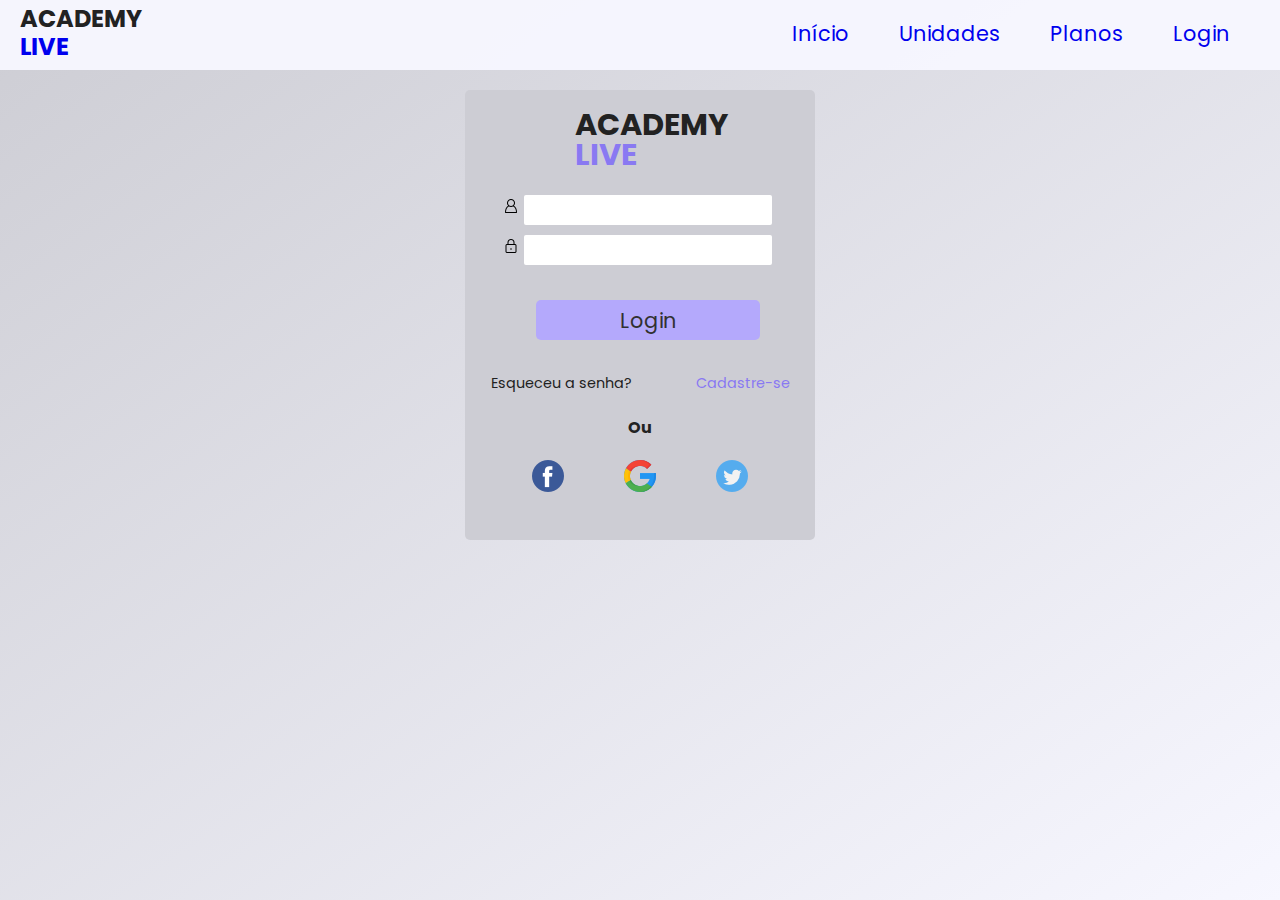
==== login.html @ 6ca49e64 "Atualizando" ====
<!DOCTYPE html>
<html lang="pt-br">

<head>
    <meta charset="UTF-8">
    <meta http-equiv="X-UA-Compatible" content="IE=edge">
    <meta name="viewport" content="width=device-width, initial-scale=1.0">
    <link rel="stylesheet" href="./css/login.css" type="text/css">
    <link rel="preconnect" href="https://fonts.googleapis.com">
    <link rel="preconnect" href="https://fonts.gstatic.com" crossorigin>
    <link href="https://fonts.googleapis.com/css2?family=Poppins:wght@200;300;500&display=swap" rel="stylesheet">
    <link rel="shortcut icon" href="./css/academia.png" type="image/x-icon">
    <title>Academy Live</title>
</head>

<body>

    <header>
        <nav>
            <div class="nav-title">
                <h2>ACADEMY</h2>
                <h2 href="./index.html"><a href="./index.html">LIVE</a></h2>
            </div>
            <div class="btn-menu">
                <img id="menu" src="./css/images-login/menu.png" alt="">
            </div>

            <div class="nav-list">
                <ul>
                    <li><a href="./login.html" target="_blank">Login</a></li>
                    <li><a href="#sec3">Planos</a></li>
                    <li><a href="#sec2">Unidades</a></li>
                    <li><a href="./index.html">Início</a></li>
                </ul>
            </div>

            <div id="nav-menu" class="hide nav-menu ">
                <ul>
                    <hr>
                    <li><a href="./index.html">Início</a></li>
                    <hr>
                    <li><a href="#sec2">Unidades</a></li>
                    <hr>
                    <li><a href="#sec3">Planos</a></li>
                    <hr>
                    <li><a href="#">Login</a></li>
                </ul>
            </div>

        </nav>
    </header>
    <div id="container" class="container teste">
            <div class="titulo">
                <h2>
                    ACADEMY
                </h2>
                <h2>
                    LIVE
                </h2>
            </div>
            <div class="formulario">
                <form action="">
        
                    <label for="Login"><img src="./css/images-login/user.png" alt=""></label><input id="login" type="text" name="login">
                    <label for="Senha"><img src="./css/images-login/trancar.png" alt=""></label><input id="senha" type="password" name="senha">
                    <button class="btn-login">Login</button>
                </form>
            </div>

            <div class="login-texto">
                <a href="#">Esqueceu a senha?</a>
                <a href="#">Cadastre-se</a>
            </div>

            <p class="ou">Ou</p>

            <div class="meios-login">
                <ul>
                    <li><a href="https://www.facebook.com" target="_blank"><img src="./css/images-login/facebook.png" alt=""></a></li>
                    <li><a href="https://www.google.com/" target="_blank"><img src="./css/images-login/google.png" alt=""></a></li>
                    <li><a href="https://www.twitter.com" target="_blank"><img src="./css/images-login/twitter.png" alt=""></a></li>
                </ul>
            </div>
    </div>
</body>
<script src="script2.js"></script>

</html>
---- css/login.css ----
* {
    margin: 0;
    padding: 0%;
    text-decoration: none;
    list-style: none;
    box-sizing: border-box;
    font-family: 'Poppins', Arial, sans-serif;
}

body {
    background-image: linear-gradient(to bottom right, #CDCDD4, #F7F7FF);
    background-attachment: fixed;
    width: 100%;
    height: 100vh;
    color: #222222;
}



header {
    background-color: #f7f7fff1;
    height: 70px;
    width: 100%;
}

header .nav-list ul {
    float: right;
}

header .nav-list ul li {
    float: right;
    padding-right: 50px;
    font-size: 1.3rem;
}

header .nav-title {
    display: inline-block;
    color: #222222;
}

header .nav-title h2 {
    line-height: 18px;
    margin-left: 20px;
    margin-top: 10px;
}
header .nav-list{
    display: block;
    float: right;
    padding-top: 18px;
    color: #222222;
}

header .nav-title h2 a:visited{
    color: #8979F2;
    cursor: pointer;
}
header .nav-title h2 a:hover {
    color: #35F29A;
    transition:all .3s ease-in;
}
header .nav-list a:visited{
    text-decoration: none;
    color: #222222;
}

header .nav-list a:hover, .nav-menu a:hover {
    text-decoration: none;
    transition: color .5s;
    color: #35F29A;
    text-decoration: underline;


}

/* Style do Menu */

.btn-menu {
    float: right;
    margin-top: 20px;
    margin-right: 20px;
    display: none;
    cursor: pointer;
}

header .nav-menu {
    background-color: #f7f7fff1;
    text-align: center;
    font-size: 1.2rem;
    position: absolute;
    width: 100%;
    transition:transform .3s ease-in;
}
header .nav-menu a{
    color: #222222;
    cursor: pointer;
}
header .nav-menu a:visited{
    color: #222222;
}
header .nav-menu a:hover{
    transition: color .3s;
    color: #35F29A;
}
header .nav-menu ul li {
    text-align: center;
    margin: 0 auto;
    width: 80%;
    margin-top: 4px;
}
header .hide {
    overflow: hidden;
    transform: translateY(-200px);
}
/* Formulário */

.container{
    width: 350px;
    height: 450px;
    margin: auto;
    border-radius: 5px;
    text-align: center;
    background-color: #CDCDD4;
    margin-top: 140px;
    transition: all .3s ease-in;
}
.teste{
    margin-top: -10px;
}
/* titulo */

.titulo{
    width: 130px;
    margin: auto;
    margin-bottom: 10px;
    margin-top: 20px;
    padding-top: 20px;
}
.titulo h2{
    line-height: 30px;
    font-weight: bold;
    font-size: 1.9rem;
}
.titulo h2:last-child{
    text-align: left;
    color: #8979F2;
}
/* fomr */

.formulario{
    width: 300px;
    margin: auto;
    padding: 10px;
}
.formulario input{
    width: calc(100% - 32px);
    height: 30px;
    margin: 5px;
    align-items: center;
    border: none;
    border-radius: 2px;
}
.formulario , input:focus, select:focus {
    box-shadow: 0 0 0 0;
    border: 0 none;
    outline: 0;
}
.formulario .btn-login{
    background-color: #b4a9fc;
    transition:background-color .3s ease-in;
    width: 80%;
    height: 40px;
    margin-top: 30px;
    text-decoration: none;
    border: none;
    border-radius: 5px;
    margin-left: 16px;
    cursor: pointer;
    font-size: 1.3rem;
    color: #313131;
    margin-bottom: 20px;
}
.formulario .btn-login:hover{
    background-color: #bfb6fa;
}

.login-texto a{
    color: #8979F2;
    font-size: 0.9rem;
}
.login-texto a:first-child{
    color: #222222;
    margin-right: 60px;
}

.ou{
    display: inline-block;
    margin: 20px 0px 20px 0px;
    font-weight: bold;
}

.meios-login ul{
    display: flex;
    justify-content: center;
    align-items: center;
}
.meios-login ul li{
    margin-right: 30px;
    margin-left: 30px;
}

/* Responsivo */

@media screen and (max-width: 700px){
    header .nav-list {
        display: none;
    }
    .btn-menu {
        display: inline;
    }
}
@media screen and (min-width: 701px){
    header .nav-menu {
        display: none;
    }
    .container{
        margin-top: 10px;
    }
    
}
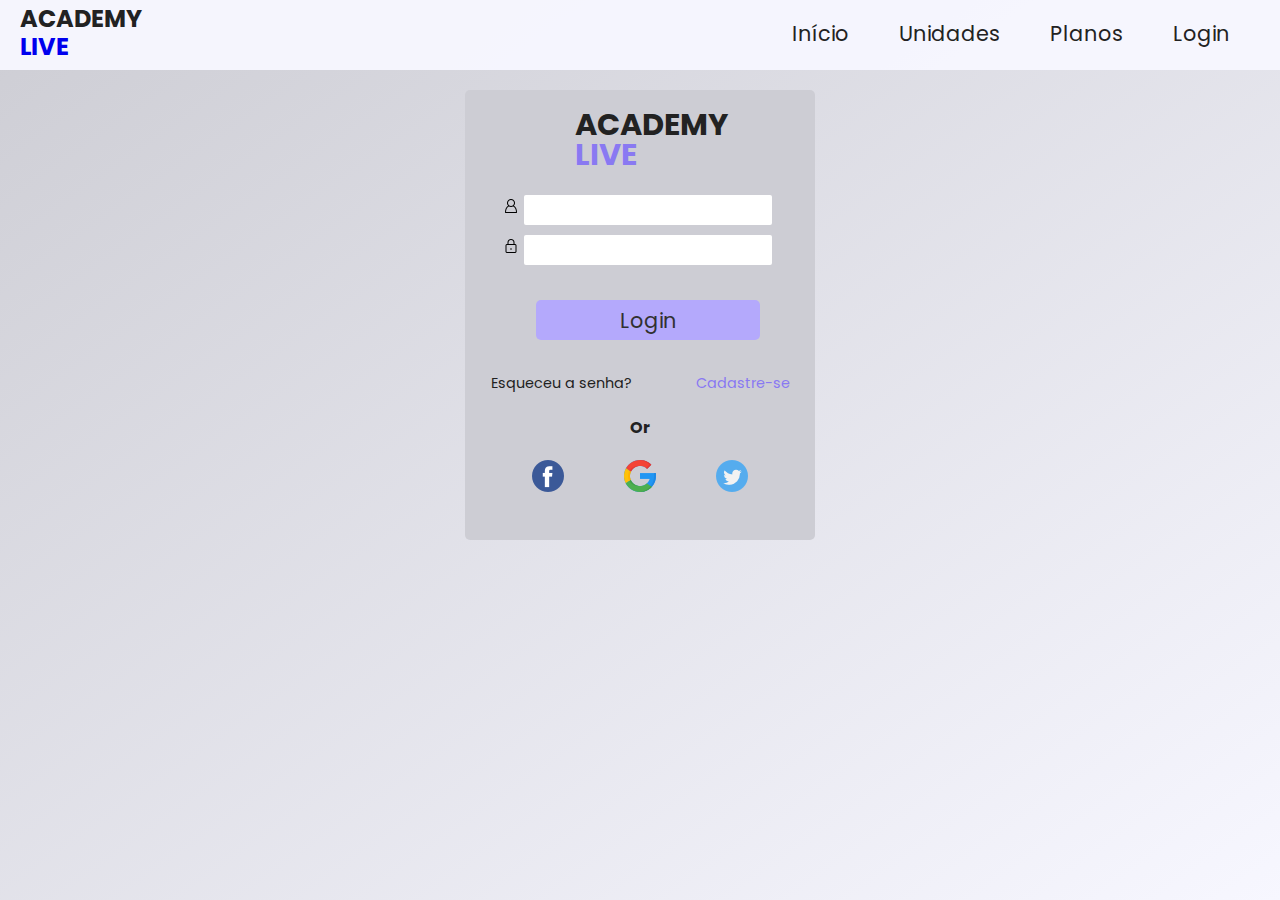
==== commit b81d9a91: "Atualizando" ====
--- a/login.html
+++ b/login.html
@@ -27,7 +27,7 @@
 
             <div class="nav-list">
                 <ul>
-                    <li><a href="./login.html" target="_blank">Login</a></li>
+                    <li><a href="./login.html" >Login</a></li>
                     <li><a href="#sec3">Planos</a></li>
                     <li><a href="#sec2">Unidades</a></li>
                     <li><a href="./index.html">Início</a></li>
@@ -69,10 +69,10 @@
 
             <div class="login-texto">
                 <a href="#">Esqueceu a senha?</a>
-                <a href="#">Cadastre-se</a>
+                <a href="matricula.html" target="_blank">Cadastre-se</a>
             </div>
 
-            <p class="ou">Ou</p>
+            <p class="ou">Or</p>
 
             <div class="meios-login">
                 <ul>
--- a/css/login.css
+++ b/css/login.css
@@ -49,7 +49,9 @@
     padding-top: 18px;
     color: #222222;
 }
-
+header .nav-list a{
+    color: #222222;
+}
 header .nav-title h2 a:visited{
     color: #8979F2;
     cursor: pointer;
@@ -226,4 +228,4 @@
         margin-top: 10px;
     }
     
-}+}
